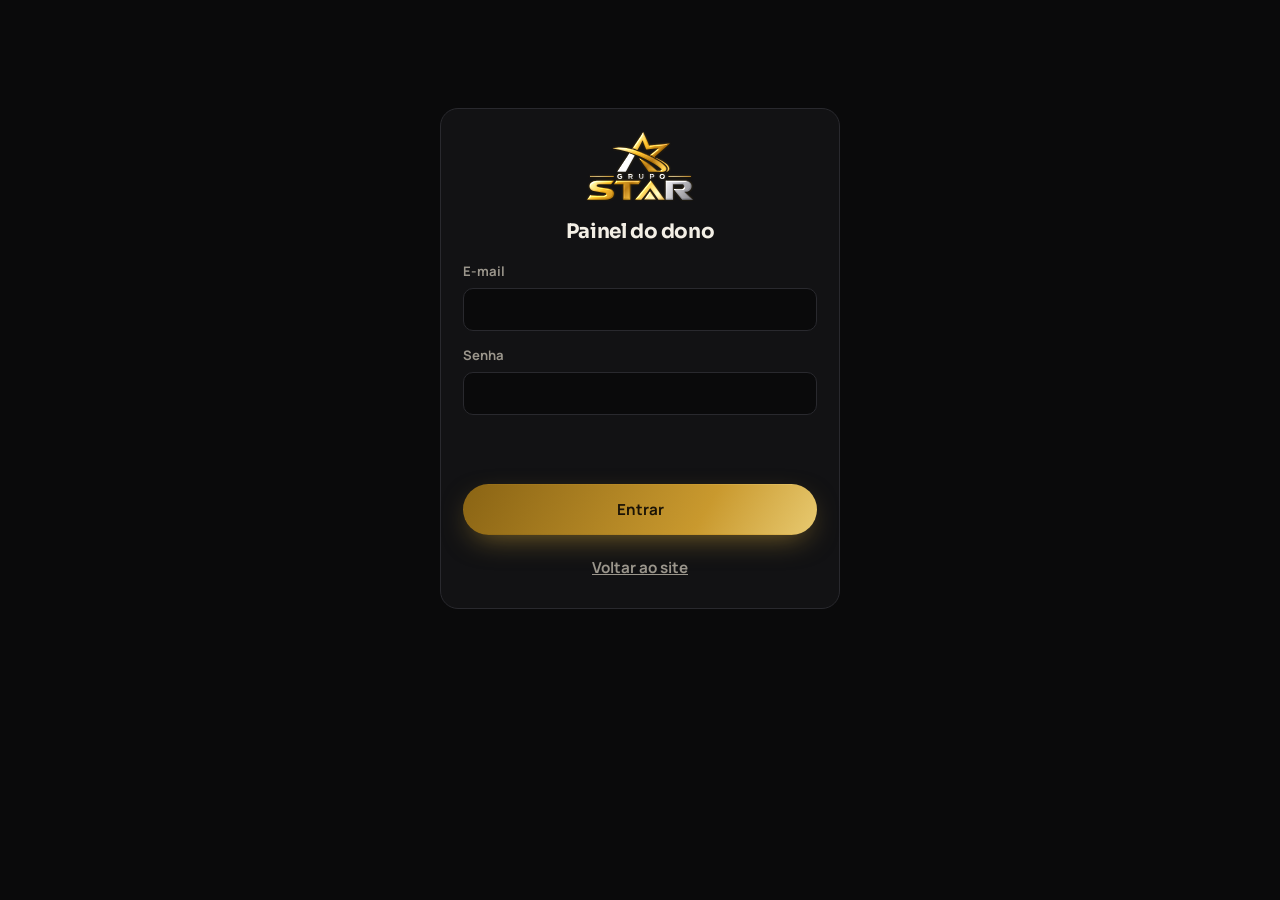
==== admin.html @ 1301d204 "Painel do dono e logo novo do Grupo Star - admin.html: o dono edita taxas do consórcio e do financia" ====
<!doctype html>
<html lang="pt-BR">
<head>
  <meta charset="utf-8">
  <meta name="viewport" content="width=device-width, initial-scale=1">
  <meta name="robots" content="noindex">
  <title>Grupo Star | Painel do dono</title>
  <link rel="preconnect" href="https://fonts.googleapis.com">
  <link rel="preconnect" href="https://fonts.gstatic.com" crossorigin>
  <link href="https://fonts.googleapis.com/css2?family=Manrope:wght@400;500;600;700&family=Sora:wght@500;600;700&display=swap" rel="stylesheet">
  <link rel="stylesheet" href="css/style.css">
  <style>
    body { background: var(--bg); }
    .adm-top { position: sticky; top: 0; z-index: 20; display: flex; align-items: center; gap: 16px; padding: 12px max(16px, calc((100vw - 1100px) / 2)); background: rgba(10,10,11,.88); backdrop-filter: blur(12px); border-bottom: 1px solid var(--line); }
    .adm-top img { height: 40px; }
    .adm-top h1 { font-size: 1rem; color: var(--muted); font-weight: 600; letter-spacing: 0; }
    .adm-top .acoes { margin-left: auto; display: flex; gap: 8px; flex-wrap: wrap; justify-content: flex-end; }
    .adm { max-width: 1100px; margin: 0 auto; padding: 24px 16px 120px; }
    .modo { padding: 12px 16px; border-radius: 12px; border: 1px solid rgba(212,169,58,.4); background: rgba(212,169,58,.08); color: var(--gold-hi); font-size: .88rem; margin-bottom: 20px; }
    .abas { display: flex; gap: 6px; flex-wrap: wrap; margin-bottom: 20px; }
    .abas button { padding: 9px 16px; border-radius: 999px; border: 1px solid var(--line); background: var(--surface); color: var(--muted); font: 700 .85rem "Manrope", sans-serif; cursor: pointer; }
    .abas button.is-on { background: var(--gold-grad); color: #1a1306; border-color: transparent; }
    .painel[hidden] { display: none; }
    .cartao { background: var(--surface); border: 1px solid var(--line); border-radius: 18px; padding: 22px; margin-bottom: 18px; }
    .cartao > h2 { font-size: 1.25rem; margin-bottom: 4px; }
    .cartao > .sub { color: var(--muted); font-size: .88rem; margin: 0 0 18px; }
    .campos { display: grid; grid-template-columns: repeat(auto-fill, minmax(200px, 1fr)); gap: 14px; }
    .campo { display: flex; flex-direction: column; gap: 6px; font-size: .82rem; font-weight: 700; color: var(--muted); }
    .campo input, .campo textarea, .campo select { padding: 10px 12px; border-radius: 10px; border: 1px solid var(--line); background: var(--bg); color: var(--text); font: 500 .95rem "Manrope", sans-serif; width: 100%; }
    .campo textarea { min-height: 76px; resize: vertical; }
    .campo input:focus, .campo textarea:focus { outline: 2px solid var(--gold); border-color: transparent; }
    .campo.larga { grid-column: 1 / -1; }
    .taxas { display: grid; grid-template-columns: repeat(3, 1fr); gap: 14px; margin-top: 16px; }
    .taxa { border: 1px solid var(--line); border-radius: 14px; padding: 14px; background: var(--bg); display: flex; flex-direction: column; gap: 8px; }
    .taxa .campo input { font-size: 1.15rem; font-family: "Sora", sans-serif; }
    .ref { font-size: .78rem; line-height: 1.5; color: var(--muted); font-weight: 500; }
    .ref b { color: var(--gold-hi); font-weight: 700; }
    .alerta { font-size: .78rem; font-weight: 700; color: #f2a65a; }
    .alerta:empty { display: none; }
    .previa { margin-top: 16px; display: grid; grid-template-columns: repeat(4, 1fr); gap: 10px; }
    .previa div { padding: 12px; border-radius: 12px; border: 1px solid var(--line); background: var(--bg); }
    .previa span { display: block; font-size: .75rem; color: var(--muted); font-weight: 700; }
    .previa strong { font: 700 1.1rem "Sora", sans-serif; }
    .previa .ouro strong { color: var(--gold-hi); }
    .linha-bem { display: flex; justify-content: space-between; align-items: center; gap: 12px; flex-wrap: wrap; margin-bottom: 14px; }
    .item-lista { border: 1px solid var(--line); border-radius: 14px; padding: 14px; margin-bottom: 12px; background: var(--bg); }
    .item-lista .campos { grid-template-columns: 1fr 1fr; }
    .chk { display: flex; gap: 8px; align-items: center; font-size: .85rem; color: var(--muted); font-weight: 600; }
    .chk input { accent-color: var(--gold); width: 18px; height: 18px; }
    .barra-salvar { position: fixed; left: 0; right: 0; bottom: 0; z-index: 20; display: flex; align-items: center; justify-content: center; gap: 14px; padding: 14px 16px; background: rgba(10,10,11,.92); backdrop-filter: blur(12px); border-top: 1px solid var(--line); }
    .barra-salvar span { color: var(--muted); font-size: .88rem; }
    .barra-salvar span.ok { color: #7fd69a; }
    .login { max-width: 400px; margin: 12vh auto; }
    .login .cartao { display: flex; flex-direction: column; gap: 14px; }
    .login img { height: 70px; margin: 0 auto 6px; }
    .erro { color: #f28b6b; font-size: .85rem; font-weight: 700; min-height: 1em; }
    .guia { color: var(--muted); font-size: .9rem; }
    .guia h3 { color: var(--text); margin: 18px 0 6px; font-size: 1rem; }
    .guia ul { margin: 0; padding-left: 20px; }
    .guia li { margin-bottom: 6px; }
    @media (max-width: 800px) {
      .taxas, .previa { grid-template-columns: 1fr 1fr; }
      .item-lista .campos { grid-template-columns: 1fr; }
      .adm-top h1 { display: none; }
    }
    @media (max-width: 520px) { .taxas, .previa { grid-template-columns: 1fr; } }
  </style>
</head>
<body>

<!-- entrada -->
<div class="login" id="telaLogin" hidden>
  <form class="cartao" id="formLogin">
    <img src="img/logo-grupostar-topo.svg" alt="Grupo Star">
    <h2 style="text-align:center">Painel do dono</h2>
    <label class="campo" id="campoEmail" hidden><span>E-mail</span><input type="email" id="loginEmail" autocomplete="username"></label>
    <label class="campo"><span>Senha</span><input type="password" id="loginSenha" autocomplete="current-password" required></label>
    <p class="erro" id="loginErro"></p>
    <button class="btn btn-gold btn-block" type="submit">Entrar</button>
    <a class="btn btn-link" href="index.html">Voltar ao site</a>
  </form>
</div>

<!-- painel -->
<div id="telaPainel" hidden>
  <header class="adm-top">
    <img src="img/logo-grupostar-topo.svg" alt="Grupo Star">
    <h1>Painel do dono</h1>
    <div class="acoes">
      <a class="btn btn-ghost btn-sm" href="index.html" target="_blank" rel="noopener">Ver o site</a>
      <button class="btn btn-ghost btn-sm" id="btnSair" type="button">Sair</button>
    </div>
  </header>

  <main class="adm">
    <p class="modo" id="avisoModo"></p>
    <nav class="abas" id="abas">
      <button class="is-on" data-aba="simulador">Simulador e taxas</button>
      <button data-aba="textos">Textos do site</button>
      <button data-aba="mapa">Mapa do patrimônio</button>
      <button data-aba="avaliacoes">Avaliações</button>
      <button data-aba="contato">Contato e backup</button>
      <button data-aba="guia">Guia: lei e boas práticas</button>
    </nav>

    <section class="painel" data-painel="simulador" id="painelBens"></section>

    <section class="painel" data-painel="textos" hidden>
      <div class="cartao">
        <h2>Topo do site</h2>
        <p class="sub">O título aparece como: <b>título</b> + <b class="gold">destaque em dourado</b> + ponto final.</p>
        <div class="campos">
          <label class="campo"><span>Título</span><input data-c="topo.titulo"></label>
          <label class="campo"><span>Destaque em dourado</span><input data-c="topo.destaque"></label>
          <label class="campo larga"><span>Subtítulo</span><textarea data-c="topo.subtitulo"></textarea></label>
        </div>
      </div>
      <div class="cartao">
        <h2>Aviso embaixo do simulador</h2>
        <p class="sub">Obrigatório deixar claro que os valores são estimativas e que não há contemplação garantida.</p>
        <div class="campos">
          <label class="campo larga"><span>Texto do aviso</span><textarea data-c="aviso"></textarea></label>
        </div>
        <button class="btn btn-ghost btn-sm" type="button" id="btnAvisoSugerido" style="margin-top:12px">Usar o texto sugerido</button>
      </div>
      <div class="cartao">
        <h2>Faixa de destaques</h2>
        <p class="sub">Os 3 números ou frases entre o simulador e o mapa. Use só fatos reais e comprováveis.</p>
        <div id="listaProvas"></div>
      </div>
    </section>

    <section class="painel" data-painel="mapa" hidden>
      <div class="cartao">
        <h2>Valores sugeridos no mapa do patrimônio</h2>
        <p class="sub">Valor que aparece quando o visitante arrasta um objetivo para a linha do tempo. Ele ainda pode ajustar depois. Fica sempre dentro da faixa de carta do tipo de bem.</p>
        <div class="campos" id="camposObjetivos"></div>
      </div>
    </section>

    <section class="painel" data-painel="avaliacoes" hidden>
      <div class="cartao">
        <h2>Avaliações de clientes</h2>
        <p class="sub">Publique só depoimentos reais, com autorização do cliente. Marque "exemplo" nos textos ilustrativos: eles ganham um selo e um aviso no site.</p>
        <div id="listaAvaliacoes"></div>
        <button class="btn btn-ghost btn-sm" type="button" id="btnNovaAvaliacao">+ Nova avaliação</button>
      </div>
    </section>

    <section class="painel" data-painel="contato" hidden>
      <div class="cartao">
        <h2>Contato</h2>
        <p class="sub">Todos os botões de WhatsApp do site usam este número.</p>
        <div class="campos">
          <label class="campo"><span>WhatsApp (DDI + DDD + número, só dígitos)</span><input data-c="contato.whatsapp" inputmode="numeric"></label>
          <label class="campo"><span>Instagram (sem @)</span><input data-c="contato.instagram"></label>
          <label class="campo" id="campoPin"><span>Senha do painel (modo demonstração)</span><input data-c="pin"></label>
        </div>
      </div>
      <div class="cartao">
        <h2>Backup</h2>
        <p class="sub">Baixe uma cópia de tudo antes de mudanças grandes. Para voltar, importe o arquivo.</p>
        <div style="display:flex;gap:10px;flex-wrap:wrap">
          <button class="btn btn-ghost btn-sm" type="button" id="btnExportar">Baixar backup</button>
          <label class="btn btn-ghost btn-sm">Importar backup<input type="file" id="arqImportar" accept="application/json" hidden></label>
          <button class="btn btn-ghost btn-sm" type="button" id="btnRestaurar">Voltar aos valores iniciais</button>
        </div>
      </div>
    </section>

    <section class="painel guia" data-painel="guia" hidden>
      <div class="cartao">
        <h2>O que a lei diz sobre os números do simulador</h2>
        <p class="sub">Resumo para orientar. Não substitui o contrato da administradora nem a orientação de um advogado.</p>
        <h3>Consórcio</h3>
        <ul>
          <li><b>Regras gerais:</b> Lei 11.795/2008 e normas do Banco Central. Só administradoras autorizadas pelo Banco Central podem operar grupos.</li>
          <li><b>Taxa de administração:</b> a administradora tem direito a ela e define o percentual no contrato. O STJ (Súmula 538) confirmou que ela é livre, inclusive acima de 10%. No site, use a taxa do contrato da administradora parceira.</li>
          <li><b>Fundo de reserva e seguro:</b> só podem ser cobrados se estiverem previstos no contrato do grupo. Mostre no simulador o mesmo percentual do contrato.</li>
          <li><b>Contemplação:</b> é por sorteio ou lance. Prometer data ou "contemplação garantida" é publicidade enganosa.</li>
          <li><b>Desistência:</b> quem sai antes de ser contemplado recebe o que pagou ao fundo comum, corrigido, quando a cota for sorteada ou no encerramento do grupo.</li>
        </ul>
        <h3>Financiamento (a comparação)</h3>
        <ul>
          <li><b>Use a taxa média real:</b> o Banco Central publica as taxas médias por modalidade (veículos, imobiliário, bens de capital) em bcb.gov.br, em Estatísticas › Taxas de juros. Atualize pelo menos a cada 3 meses.</li>
          <li><b>Não aumente a taxa para inflar a economia:</b> comparação que engana o consumidor é proibida pelo Código de Defesa do Consumidor (art. 37).</li>
          <li><b>Imóvel no SFH:</b> a lei limita os juros a 12% ao ano (Lei 8.692/1993), cerca de 0,95% ao mês, fora a correção pela TR.</li>
          <li><b>Banco informa o CET:</b> o custo efetivo total inclui seguros e tarifas. O simulador compara só os juros, por isso o aviso de estimativa é importante.</li>
        </ul>
        <h3>Dados dos visitantes (LGPD)</h3>
        <ul>
          <li>O site pede nome e cidade com autorização antes de abrir o WhatsApp. Use esses dados só para o atendimento.</li>
          <li>Foto, nome ou depoimento de cliente só com autorização por escrito.</li>
        </ul>
      </div>
    </section>
  </main>

  <div class="barra-salvar">
    <span id="estado">Nenhuma alteração.</span>
    <button class="btn btn-gold" type="button" id="btnSalvar">Salvar alterações</button>
  </div>
</div>

<script src="js/config.js"></script>
<script>
  if (window.GS_CONFIG.firebase) {
    document.write('<script src="https://www.gstatic.com/firebasejs/10.12.2/firebase-app-compat.js"><\/script>' +
                   '<script src="https://www.gstatic.com/firebasejs/10.12.2/firebase-firestore-compat.js"><\/script>' +
                   '<script src="https://www.gstatic.com/firebasejs/10.12.2/firebase-auth-compat.js"><\/script>');
  }
</script>
<script src="js/store.js"></script>
<script src="js/admin.js"></script>
</body>
</html>
---- css/style.css ----
:root {
  --bg: #0a0a0b;
  --surface: #121214;
  --surface-2: #19191c;
  --line: #29292e;
  --text: #f3efe6;
  --muted: #9b968c;
  --gold: #d4a93a;
  --gold-hi: #f6e08f;
  --gold-lo: #8a6414;
  --gold-grad: linear-gradient(120deg, #8a6414, #c9992e 35%, #f6e08f 60%, #d4a93a 78%, #8a6414);
  --fin: #6e6e76;
  --radius: 18px;
  --max: 1180px;
}

* { box-sizing: border-box; }
html { scroll-behavior: smooth; scroll-padding-top: 80px; }
/* sem a barra de rolagem branca do navegador na lateral; a página continua rolando normalmente */
html { scrollbar-width: none; }
html::-webkit-scrollbar { display: none; }
body {
  margin: 0;
  background: var(--bg);
  color: var(--text);
  font: 16px/1.6 "Manrope", system-ui, sans-serif;
  -webkit-font-smoothing: antialiased;
  overflow-x: hidden;
}
img { max-width: 100%; display: block; }
a { color: inherit; }
h1, h2, h3 { font-family: "Sora", sans-serif; line-height: 1.12; margin: 0; letter-spacing: -0.02em; }
h1 { font-size: clamp(2.2rem, 5.4vw, 4rem); }
h2 { font-size: clamp(1.7rem, 3.6vw, 2.6rem); }
h3 { font-size: 1.15rem; }
.gold { background: var(--gold-grad); -webkit-background-clip: text; background-clip: text; color: transparent; }
/* nos títulos, a palavra dourada se pinta da esquerda para a direita quando o título aparece na tela */
h2 .gold {
  background-image: var(--gold-grad), linear-gradient(var(--text), var(--text));
  background-size: 0% 100%, 100% 100%;
  background-repeat: no-repeat;
  transition: background-size 1.2s cubic-bezier(.65, 0, .25, 1) .25s;
}
.is-in h2 .gold { background-size: 100% 100%, 100% 100%; }
.eyebrow { color: var(--gold); font-size: .78rem; font-weight: 700; letter-spacing: .16em; text-transform: uppercase; margin: 0 0 14px; }
.lead { color: var(--muted); font-size: 1.08rem; max-width: 560px; margin: 14px 0 0; }
.muted { color: var(--muted); }
.disclaimer { color: var(--muted); font-size: .78rem; max-width: var(--max); margin: 18px auto 0; opacity: .8; }
section { padding: 96px 20px; }
.sec-head { max-width: var(--max); margin: 0 auto 40px; }

/* botões */
.btn {
  display: inline-flex; align-items: center; justify-content: center; gap: 8px;
  padding: 14px 24px; border-radius: 999px; border: 1px solid transparent;
  font: 700 .95rem "Manrope", sans-serif; text-decoration: none; cursor: pointer;
  transition: transform .2s, box-shadow .2s, background .2s;
}
.btn:hover { transform: translateY(-2px); }
.btn-gold { background: var(--gold-grad); background-size: 200% 100%; color: #1a1306; box-shadow: 0 10px 30px -10px rgba(212,169,58,.6); }
.btn-gold:hover { background-position: 100% 0; }
.btn-ghost { border-color: var(--line); color: var(--text); background: rgba(255,255,255,.03); }
.btn-ghost:hover { border-color: var(--gold); }
.btn-sm { padding: 9px 18px; font-size: .85rem; }
.btn-block { width: 100%; }
.btn-link { background: none; border: 0; color: var(--muted); text-decoration: underline; padding: 8px; }

/* topo */
.topbar {
  position: sticky; top: 0; z-index: 20;
  display: flex; align-items: center; gap: 28px;
  padding: 14px max(20px, calc((100vw - var(--max)) / 2));
  background: rgba(10,10,11,.78); backdrop-filter: blur(14px);
  border-bottom: 1px solid rgba(255,255,255,.05);
}
.brand img { height: 46px; width: auto; }
.nav { display: flex; gap: 26px; margin-left: auto; }
.nav a { text-decoration: none; color: var(--muted); font-weight: 600; font-size: .92rem; }
.nav a:hover { color: var(--gold-hi); }

/* hero */
.hero { position: relative; padding: 80px 20px 96px; overflow: hidden; }
.hero-bg {
  position: absolute; inset: 0; z-index: -1;
  /* o brilho dourado some aos poucos antes do simulador, sem linha de corte */
  -webkit-mask-image: linear-gradient(180deg, #000 70%, transparent);
  mask-image: linear-gradient(180deg, #000 70%, transparent);
  background:
    radial-gradient(60% 70% at 85% 20%, rgba(212,169,58,.22), transparent 70%),
    radial-gradient(40% 50% at 10% 90%, rgba(138,100,20,.25), transparent 70%),
    linear-gradient(180deg, #0d0c0a, var(--bg));
}
.hero-star {
  position: absolute; right: -4%; top: 4%; width: min(560px, 60vw);
  fill: none; stroke: rgba(246,224,143,.18); stroke-width: .35;
  animation: spin 60s linear infinite;
}
@keyframes spin { to { transform: rotate(360deg); } }
.hero-text { max-width: var(--max); margin: 0 auto; }
.hero-text h1 { max-width: 760px; }
.hero-ctas { display: flex; flex-wrap: wrap; gap: 12px; margin-top: 30px; }

.plans {
  max-width: var(--max); margin: 64px auto 0;
  display: grid; grid-template-columns: repeat(3, 1fr); gap: 18px;
}
.plan-card {
  position: relative; text-align: left; cursor: pointer;
  display: flex; flex-direction: column;
  padding: 26px 26px 0; min-height: 230px; overflow: hidden;
  background: linear-gradient(160deg, #1d1a14, #121214 60%);
  border: 1px solid var(--line); border-radius: var(--radius); color: var(--text);
  font-family: inherit; transition: transform .25s, border-color .25s, box-shadow .25s;
}
.plan-card:hover { transform: translateY(-6px); border-color: var(--gold); box-shadow: 0 24px 50px -20px rgba(212,169,58,.45); }
.plan-card-hi { background: var(--gold-grad); color: #1a1306; border-color: transparent; }
.plan-card-hi .plan-from, .plan-card-hi .plan-per { color: rgba(26,19,6,.7); }
.plan-kind { font: 700 1.3rem "Sora", sans-serif; }
.plan-from { margin-top: 14px; color: var(--muted); font-size: .85rem; }
.plan-price { font: 700 2rem "Sora", sans-serif; font-variant-numeric: tabular-nums; }
.plan-per { color: var(--muted); font-size: .85rem; }
.plan-card { min-height: 260px; }
.plan-art {
  position: absolute; right: -14px; bottom: -4px; width: 64%; max-height: 72%; object-fit: contain; object-position: right bottom;
  filter: drop-shadow(0 18px 22px rgba(0,0,0,.55));
  transition: transform .4s cubic-bezier(.2,.8,.2,1);
}
.plan-card:hover .plan-art { transform: translateX(-10px) scale(1.04); }

/* simulador */
.sim { padding-top: 40px; }
.sim-head { max-width: var(--max); margin: 0 auto 36px; }
.sim-panel {
  max-width: var(--max); margin: 0 auto;
  display: grid; grid-template-columns: 1fr 1.25fr; gap: 0;
  background: var(--surface); border: 1px solid var(--line); border-radius: 24px; overflow: hidden;
}
.sim-controls { padding: 32px; border-right: 1px solid var(--line); display: flex; flex-direction: column; gap: 26px; }
.sim-chart { padding: 32px; display: flex; flex-direction: column; gap: 16px; background: linear-gradient(180deg, var(--surface-2), var(--surface)); }

.tabs { position: relative; display: flex; gap: 6px; padding: 5px; background: var(--bg); border: 1px solid var(--line); border-radius: 999px; }
.tab-pill {
  position: absolute; left: 0; top: 5px; bottom: 5px; border-radius: 999px;
  background: var(--gold-grad); box-shadow: 0 6px 20px -8px rgba(212,169,58,.7);
  transition: transform .5s cubic-bezier(.65,0,.25,1), width .5s cubic-bezier(.65,0,.25,1);
}
.tab {
  position: relative; z-index: 1; flex: 1; padding: 10px 8px; border: 0; border-radius: 999px; cursor: pointer;
  background: none; color: var(--muted); font: 700 .85rem/1.2 "Manrope", sans-serif; transition: color .35s;
}
.tab:hover { color: var(--text); }
.tab.is-on { color: #1a1306; }
.sim-chart.is-swapping #chart, .sim-chart.is-swapping .saving { opacity: .35; transform: translateY(6px); }
#chart, .saving { transition: opacity .3s, transform .3s; }

.field { display: flex; flex-direction: column; gap: 10px; }
.field-top { display: flex; justify-content: space-between; align-items: baseline; color: var(--muted); font-weight: 600; }
.field-top strong { color: var(--text); font: 700 1.35rem "Sora", sans-serif; font-variant-numeric: tabular-nums; }
.field-scale { display: flex; justify-content: space-between; color: var(--muted); font-size: .75rem; }
input[type=range] {
  -webkit-appearance: none; appearance: none; width: 100%; height: 6px; border-radius: 6px;
  background: linear-gradient(90deg, var(--gold) var(--p, 50%), var(--line) var(--p, 50%)); outline: none;
}
input[type=range]::-webkit-slider-thumb {
  -webkit-appearance: none; width: 24px; height: 24px; border-radius: 50%; cursor: grab;
  background: var(--gold-hi); border: 4px solid var(--gold-lo); box-shadow: 0 0 0 6px rgba(212,169,58,.15);
}
input[type=range]::-moz-range-thumb {
  width: 18px; height: 18px; border-radius: 50%; cursor: grab;
  background: var(--gold-hi); border: 4px solid var(--gold-lo);
}

.compare { display: grid; grid-template-columns: 1fr 1fr; gap: 12px; margin-top: auto; }
.cmp { padding: 16px; border-radius: 14px; border: 1px solid var(--line); background: var(--bg); display: flex; flex-direction: column; gap: 2px; }
.cmp-gold { border-color: rgba(212,169,58,.5); background: rgba(212,169,58,.07); }
.cmp-label { color: var(--muted); font-size: .8rem; font-weight: 700; }
.cmp-label i { font-style: normal; opacity: .7; font-weight: 500; }
.cmp-value { font: 700 1.5rem "Sora", sans-serif; font-variant-numeric: tabular-nums; }
.cmp-gold .cmp-value { color: var(--gold-hi); }
.cmp-sub { color: var(--muted); font-size: .78rem; }
.cmp-sub b { color: var(--text); font-weight: 600; }

.saving { display: flex; flex-direction: column; }
.saving span { color: var(--muted); font-weight: 600; }
.saving strong { font: 700 clamp(2rem, 4vw, 3rem) "Sora", sans-serif; font-variant-numeric: tabular-nums; }
.saving strong { background: var(--gold-grad); -webkit-background-clip: text; background-clip: text; color: transparent; }
#chart { width: 100%; height: 260px; overflow: visible; }
#chart .grid { stroke: var(--line); stroke-width: 1; }
#chart .axis { fill: var(--muted); font: 11px "Manrope", sans-serif; }
#chart .line-fin { fill: none; stroke: var(--fin); stroke-width: 3; stroke-dasharray: 6 6; }
#chart .line-cons { fill: none; stroke: var(--gold); stroke-width: 3.5; }
#chart .gap { fill: url(#gapFill); }
#chart .end { font: 700 12px "Sora", sans-serif; }
.legend { display: flex; flex-wrap: wrap; gap: 18px; color: var(--muted); font-size: .82rem; align-items: center; }
.legend-note { margin-left: auto; }
.dot { display: inline-block; width: 10px; height: 10px; border-radius: 50%; margin-right: 6px; vertical-align: middle; }
.dot-gold { background: var(--gold); }
.dot-gray { background: var(--fin); }

/* prova social */
.proof {
  max-width: var(--max); margin: 0 auto; padding: 0 20px;
  display: grid; grid-template-columns: repeat(3, 1fr);
  border-top: 1px solid var(--line); border-bottom: 1px solid var(--line);
}
.proof-item { padding: 28px 20px; display: flex; flex-direction: column; gap: 4px; }
.proof-item + .proof-item { border-left: 1px solid var(--line); }
.proof-item strong { font: 700 1.25rem "Sora", sans-serif; color: var(--gold-hi); }
.proof-item span { color: var(--muted); font-size: .9rem; }

/* mapa do patrimônio */
.goals { max-width: var(--max); margin: 0 auto 22px; display: flex; flex-wrap: wrap; gap: 10px; }
.goal {
  display: inline-flex; align-items: center; gap: 8px; padding: 10px 16px;
  border: 1px solid var(--line); border-radius: 999px; background: var(--surface);
  color: var(--text); font: 700 .9rem "Manrope", sans-serif; cursor: grab; user-select: none;
  transition: border-color .2s, transform .2s, background .2s;
}
.goal svg, .token svg { width: 20px; height: 20px; fill: none; stroke: var(--gold); stroke-width: 1.8; stroke-linecap: round; stroke-linejoin: round; }
.goal:hover { border-color: var(--gold); transform: translateY(-2px); }
.goal.is-picked { background: rgba(212,169,58,.15); border-color: var(--gold); }

.map-body { max-width: var(--max); margin: 0 auto; display: grid; grid-template-columns: 1fr 340px; gap: 20px; align-items: start; }
.timeline {
  display: grid; grid-template-columns: repeat(5, 1fr); gap: 10px;
  padding: 18px; background: var(--surface); border: 1px solid var(--line); border-radius: 24px;
}
.year {
  min-height: 150px; padding: 10px; border-radius: 14px;
  border: 1px dashed var(--line); background: var(--bg);
  display: flex; flex-direction: column; gap: 8px; transition: .2s; cursor: pointer;
}
.year-label { font: 700 .95rem "Sora", sans-serif; color: var(--muted); }
.year.is-over, .timeline.is-picking .year:hover { border-color: var(--gold); background: rgba(212,169,58,.06); }
.year.has-goal .year-label { color: var(--gold-hi); }
.token {
  display: flex; align-items: center; gap: 6px; padding: 7px 8px; border-radius: 10px;
  background: var(--surface-2); border: 1px solid var(--line); font-size: .78rem; font-weight: 700;
  animation: pop .35s cubic-bezier(.3,1.6,.5,1);
}
.token small { display: block; color: var(--muted); font-weight: 600; }
.token button { margin-left: auto; background: none; border: 0; color: var(--muted); cursor: pointer; font-size: 1rem; line-height: 1; }
@keyframes pop { from { transform: scale(.6); opacity: 0; } }

.plan { position: sticky; top: 90px; padding: 24px; background: var(--surface); border: 1px solid var(--line); border-radius: 24px; }
.plan-list {
  display: flex; flex-direction: column; gap: 14px; margin: 16px -10px; padding: 4px 10px;
  max-height: 330px; overflow-x: hidden; overflow-y: auto;
  scrollbar-width: thin; scrollbar-color: var(--line) transparent;
}
.plan-list::-webkit-scrollbar { width: 6px; }
.plan-list::-webkit-scrollbar-thumb { background: var(--line); border-radius: 6px; }
.plan-empty { color: var(--muted); font-size: .9rem; }
.plan-item { display: flex; flex-direction: column; gap: 6px; padding-bottom: 14px; border-bottom: 1px solid var(--line); }
.plan-item-top { display: flex; justify-content: space-between; font-size: .88rem; font-weight: 700; }
.plan-item-top span { color: var(--muted); font-weight: 600; }
.plan-item-sub { display: flex; justify-content: space-between; color: var(--muted); font-size: .78rem; }
.plan-item-sub b { color: var(--gold-hi); }
.plan-totals { display: flex; flex-direction: column; gap: 10px; padding: 16px 0; }
.plan-totals div { display: flex; justify-content: space-between; align-items: baseline; gap: 10px; color: var(--muted); font-size: .9rem; }
.plan-totals strong { color: var(--text); font: 700 1.1rem "Sora", sans-serif; font-variant-numeric: tabular-nums; }
.plan-totals .gold-row strong { color: var(--gold-hi); font-size: 1.35rem; }
.plan-actions { display: flex; flex-direction: column; align-items: center; gap: 4px; }

/* entregas */
.gallery { max-width: var(--max); margin: 0 auto; display: grid; grid-template-columns: repeat(4, 1fr); gap: 16px; }
.gallery figure { margin: 0; border-radius: var(--radius); overflow: hidden; border: 1px solid var(--line); background: var(--surface); }
.gallery img { width: 100%; aspect-ratio: 4/5; object-fit: cover; transition: transform .5s; }
.gallery figure:hover img { transform: scale(1.04); }
.gallery figcaption { padding: 12px 14px; font-size: .85rem; font-weight: 700; color: var(--muted); }

/* avaliações */
.reviews { overflow: hidden; }
.reviews-track { display: flex; gap: 18px; width: max-content; animation: marquee 50s linear infinite; }
.reviews-track:hover { animation-play-state: paused; }
@keyframes marquee { to { transform: translateX(calc(-50% - 9px)); } }
.review {
  width: 340px; flex-shrink: 0; padding: 24px; border-radius: var(--radius);
  background: var(--surface); border: 1px solid var(--line); display: flex; flex-direction: column; gap: 14px;
}
.review-stars { color: var(--gold); letter-spacing: 3px; font-size: 1rem; }
.review p { margin: 0; color: var(--text); font-size: .95rem; }
.review-who { display: flex; align-items: center; gap: 10px; margin-top: auto; }
.review-avatar { width: 38px; height: 38px; border-radius: 50%; display: grid; place-items: center; background: var(--gold-grad); color: #1a1306; font: 700 .9rem "Sora", sans-serif; }
.review-who strong { display: block; font-size: .9rem; }
.review-who span { color: var(--muted); font-size: .8rem; }
.review-tag { margin-left: auto; font-size: .68rem; font-weight: 700; color: var(--muted); border: 1px solid var(--line); border-radius: 999px; padding: 3px 8px; }

/* dúvidas */
.faq { max-width: calc(var(--max) * .72); margin: 0 auto; }
.faq .sec-head { margin-bottom: 24px; }
.faq details { border-bottom: 1px solid var(--line); padding: 20px 0; }
.faq summary { cursor: pointer; font: 600 1.08rem "Sora", sans-serif; list-style: none; display: flex; justify-content: space-between; gap: 20px; }
.faq summary::after { content: "+"; color: var(--gold); font-size: 1.4rem; line-height: 1; transition: transform .2s; }
.faq details[open] summary::after { transform: rotate(45deg); }
.faq details p { color: var(--muted); margin: 12px 0 0; }

/* cta final */
.cta {
  max-width: var(--max); margin: 0 auto 80px; padding: 0;
  display: grid; grid-template-columns: 300px 1fr; align-items: center; gap: 48px;
  background: linear-gradient(120deg, #1d1a14, var(--surface)); border: 1px solid var(--line); border-radius: 28px; overflow: hidden;
}
.cta-media { position: relative; height: 100%; }
.cta video { display: block; height: 100%; max-height: 460px; width: 100%; object-fit: cover; background: #000; }
.cta-som {
  position: absolute; left: 14px; bottom: 14px; padding: 8px 14px; border-radius: 999px;
  border: 1px solid rgba(255,255,255,.25); background: rgba(10,10,11,.65); backdrop-filter: blur(8px);
  color: var(--text); font: 700 .8rem "Manrope", sans-serif; cursor: pointer;
}
.cta-som:hover { border-color: var(--gold); }
.cta div { padding: 40px 40px 40px 0; }
.cta p { color: var(--muted); margin: 14px 0 26px; max-width: 460px; }

.footer { text-align: center; padding: 40px 20px 60px; border-top: 1px solid var(--line); color: var(--muted); font-size: .9rem; }
.footer img { height: 120px; width: auto; margin: 0 auto 14px; }
.footer p { margin: 4px 0; }
.footer .muted { font-size: .78rem; opacity: .7; }

/* modal */
.modal { position: fixed; inset: 0; z-index: 50; display: grid; place-items: center; padding: 16px; background: rgba(0,0,0,.7); backdrop-filter: blur(6px); }
.modal[hidden] { display: none; }
.modal-box { position: relative; width: min(440px, 100%); padding: 28px; background: var(--surface); border: 1px solid var(--line); border-radius: 22px; display: flex; flex-direction: column; gap: 12px; animation: pop .3s ease-out; }
.modal-box .muted { margin: 0; font-size: .9rem; }
.modal-x { position: absolute; top: 10px; right: 14px; background: none; border: 0; color: var(--muted); font-size: 1.6rem; cursor: pointer; }
.input { display: flex; flex-direction: column; gap: 6px; font-size: .85rem; font-weight: 700; color: var(--muted); }
.input input { padding: 12px 14px; border-radius: 12px; border: 1px solid var(--line); background: var(--bg); color: var(--text); font: 500 1rem "Manrope", sans-serif; }
.input input:focus { outline: 2px solid var(--gold); border-color: transparent; }
.preview { margin: 0; padding: 12px 14px; border-radius: 12px; background: #0f1a12; border: 1px solid #1e3a26; color: #cfe8d4; font: .8rem/1.5 "Manrope", sans-serif; white-space: pre-wrap; max-height: 170px; overflow: auto; }
.check { display: flex; gap: 8px; align-items: flex-start; font-size: .82rem; color: var(--muted); }
.check input { accent-color: var(--gold); margin-top: 3px; }

.wa-float { position: fixed; right: 18px; bottom: 18px; z-index: 30; width: 56px; height: 56px; border-radius: 50%; display: grid; place-items: center; background: #25d366; color: #fff; box-shadow: 0 10px 30px rgba(0,0,0,.4); transition: transform .2s; }
.wa-float:hover { transform: scale(1.08); }

.img-falhou { display: none !important; }
.cta:has(.img-falhou) { grid-template-columns: 1fr; }
.cta:has(.img-falhou) div { padding: 40px; }

/* abertura */
html.intro-ativa { overflow: hidden; }
html.intro-ativa .brand img { visibility: hidden; }
#intro { position: fixed; inset: 0; z-index: 100; display: grid; place-items: center; }
.intro-fundo {
  position: absolute; inset: 0;
  background: radial-gradient(70% 60% at 50% 45%, #17140d, var(--bg) 70%);
  transition: opacity .85s ease;
}
.intro-palco { position: relative; width: min(920px, 92vw); }
.intro-svg { display: block; width: 100%; height: auto; overflow: visible; transition: transform .9s cubic-bezier(.7, 0, .2, 1); }
.intro-logo { opacity: 0; transform-box: fill-box; transform-origin: center; }
.intro-maos { position: absolute; pointer-events: none; opacity: 0; }
.intro-pular {
  position: absolute; right: 20px; bottom: 20px; padding: 9px 18px; border-radius: 999px;
  border: 1px solid var(--line); background: rgba(255,255,255,.04); color: var(--muted);
  font: 700 .82rem "Manrope", sans-serif; cursor: pointer; transition: opacity .4s;
}
.intro-pular:hover { color: var(--text); border-color: var(--gold); }
#intro.is-saindo .intro-fundo, #intro.is-saindo .intro-pular { opacity: 0; }
#intro.is-saindo { pointer-events: none; }

/* revelar ao rolar */
.reveal { opacity: 0; transform: translateY(24px); transition: opacity .7s, transform .7s; }
.reveal.is-in { opacity: 1; transform: none; }

/* responsivo */
@media (max-width: 960px) {
  .nav { display: none; }
  .topbar .btn { margin-left: auto; }
  .plans { grid-template-columns: 1fr; margin-top: 44px; }
  .plan-card { min-height: 190px; }
  .plan-art { width: 52%; max-height: 80%; }
  .sim { padding-top: 24px; }
  .sim-panel { grid-template-columns: 1fr; }
  .sim-controls { border-right: 0; border-bottom: 1px solid var(--line); }
  .map-body { grid-template-columns: 1fr; }
  .plan { position: static; }
  .gallery { grid-template-columns: repeat(2, 1fr); }
  .cta { grid-template-columns: 1fr; gap: 0; }
  .cta video { max-height: 420px; }
  .cta div { padding: 32px; }
  .proof { grid-template-columns: 1fr; }
  .proof-item + .proof-item { border-left: 0; border-top: 1px solid var(--line); }
}
@media (max-width: 560px) {
  section { padding: 72px 16px; }
  .hero { padding: 56px 16px 72px; }
  .sim-controls, .sim-chart { padding: 22px 18px; }
  .timeline { grid-template-columns: repeat(2, 1fr); padding: 12px; }
  .year { min-height: 96px; }
  .compare { grid-template-columns: 1fr; }
  .legend-note { margin-left: 0; width: 100%; }
  .tab { font-size: .78rem; padding: 10px 4px; }
}
/* quem desativa animações no sistema: para só os movimentos contínuos, mantém as transições curtas */
@media (prefers-reduced-motion: reduce) {
  .hero-star { animation: none; }
  /* sem faixa andando: os cartões viram uma grade parada e as cópias somem */
  .reviews-track {
    animation: none; width: auto; max-width: var(--max); margin: 0 auto;
    display: grid; grid-template-columns: repeat(auto-fill, minmax(280px, 1fr));
  }
  .review { width: auto; }
  .review-copia { display: none; }
}
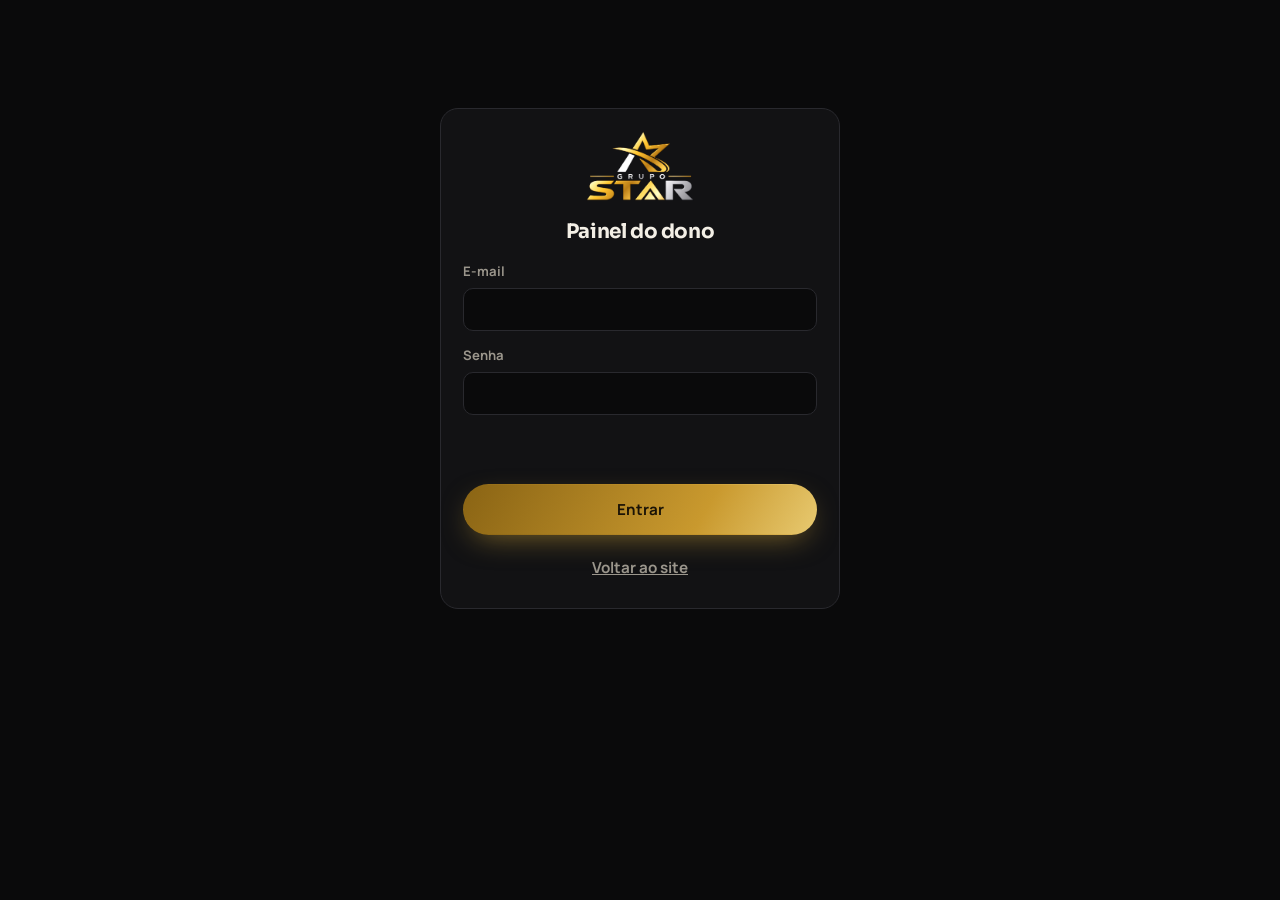
==== commit b29b19f1: "Abertura leve e logo nítido no celular - logo pré-renderizado em imagem (WebP/PNG) em vez do SVG com" ====
--- a/admin.html
+++ b/admin.html
@@ -71,7 +71,7 @@
 <!-- entrada -->
 <div class="login" id="telaLogin" hidden>
   <form class="cartao" id="formLogin">
-    <img src="img/logo-grupostar-topo.svg" alt="Grupo Star">
+    <img src="img/logo-topo-280.png" alt="Grupo Star">
     <h2 style="text-align:center">Painel do dono</h2>
     <label class="campo" id="campoEmail" hidden><span>E-mail</span><input type="email" id="loginEmail" autocomplete="username"></label>
     <label class="campo"><span>Senha</span><input type="password" id="loginSenha" autocomplete="current-password" required></label>
@@ -84,7 +84,7 @@
 <!-- painel -->
 <div id="telaPainel" hidden>
   <header class="adm-top">
-    <img src="img/logo-grupostar-topo.svg" alt="Grupo Star">
+    <img src="img/logo-topo-280.png" alt="Grupo Star">
     <h1>Painel do dono</h1>
     <div class="acoes">
       <a class="btn btn-ghost btn-sm" href="index.html" target="_blank" rel="noopener">Ver o site</a>
--- a/css/style.css
+++ b/css/style.css
@@ -346,10 +346,38 @@
   background: radial-gradient(70% 60% at 50% 45%, #17140d, var(--bg) 70%);
   transition: opacity .85s ease;
 }
-.intro-palco { position: relative; width: min(920px, 92vw); }
-.intro-svg { display: block; width: 100%; height: auto; overflow: visible; transition: transform .9s cubic-bezier(.7, 0, .2, 1); }
-.intro-logo { opacity: 0; transform-box: fill-box; transform-origin: center; }
-.intro-maos { position: absolute; pointer-events: none; opacity: 0; }
+/* o logo é imagem pronta; tudo que se mexe usa só transform e opacidade */
+.intro-palco { position: relative; width: min(640px, 84vw); }
+.intro-logo { position: relative; opacity: 0; transform-origin: 50% 50%; will-change: transform, opacity; }
+.intro-topo { position: relative; }
+.intro-logo img { display: block; width: 100%; height: auto; }
+/* as frases começam 5 unidades acima do fim do recorte de cima (o recorte tem 592 de largura) */
+.intro-frases { margin-top: calc(-5 / 592 * 100%); transition: opacity .4s; }
+.intro-reflexo {
+  position: absolute; inset: 0; overflow: hidden; pointer-events: none;
+  -webkit-mask: url(../img/logo-topo-1600.webp) center / 100% 100% no-repeat;
+  mask: url(../img/logo-topo-1600.webp) center / 100% 100% no-repeat;
+}
+.intro-reflexo i {
+  position: absolute; top: -10%; bottom: -10%; left: -26%; width: 18%; opacity: 0;
+  background: linear-gradient(90deg, transparent, rgba(255,255,255,.85), transparent);
+  will-change: transform;
+}
+/* ponta de cima da estrela: x 51% e y 3% do recorte de cima */
+.intro-cintilar {
+  position: absolute; left: 51%; top: 3%; width: 7%; aspect-ratio: 1; opacity: 0;
+  background: #fff6d6; filter: drop-shadow(0 0 6px #f6e08f);
+  clip-path: polygon(50% 0, 58% 42%, 100% 50%, 58% 58%, 50% 100%, 42% 58%, 0 50%, 42% 42%);
+}
+.intro-brilho {
+  position: absolute; left: -15%; right: -15%; top: -20%; bottom: -20%; opacity: 0; pointer-events: none;
+  background: radial-gradient(closest-side, rgba(212,169,58,.28), rgba(212,169,58,.08) 60%, transparent);
+}
+.intro-maos, .intro-faisca { position: absolute; left: 50%; top: 50%; pointer-events: none; opacity: 0; }
+.intro-maos { width: 42%; aspect-ratio: 1; will-change: transform, opacity; }
+.intro-faisca { width: 26%; aspect-ratio: 1; border-radius: 50%; background: radial-gradient(closest-side, #fff6d6, rgba(246,224,143,.6) 30%, transparent); }
+.intro-particula { position: absolute; left: 50%; top: 50%; width: 5px; height: 5px; margin: -2.5px; border-radius: 50%; background: #f6e08f; opacity: 0; }
+#intro.is-saindo .intro-frases, #intro.is-saindo .intro-brilho { opacity: 0 !important; }
 .intro-pular {
   position: absolute; right: 20px; bottom: 20px; padding: 9px 18px; border-radius: 999px;
   border: 1px solid var(--line); background: rgba(255,255,255,.04); color: var(--muted);
